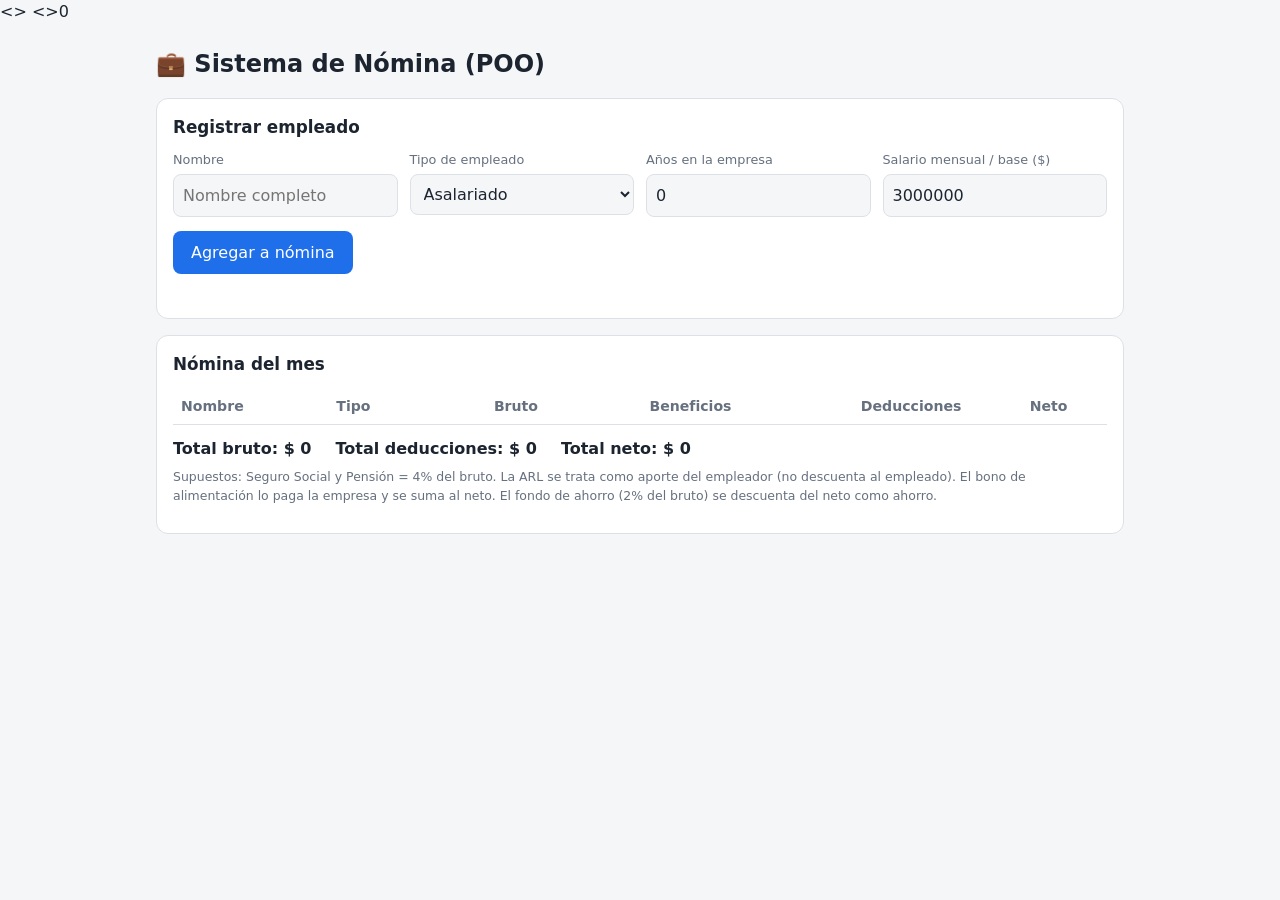
==== Sistema de Nómina (POO).html @ e03e8047 "Tareas asignadas" ====
<!DOCTYPE html>
<html lang="es">
<head>
<meta charset="UTF-8">
<></0>
<>0
<meta name="viewport" content="width=device-width, initial-scale=1, viewport-fit=cover">
<title>Sistema de Nómina</title>
<style>
:root{--bg:#f5f6f8;--card:#fff;--tx:#1c2430;--mu:#66707f;--br:#dde1e7;--ac:#1f6feb;--er:#d1242f;--ok:#1a7f37;box-sizing:border-box;padding-top:env(safe-area-inset-top,0px);padding-bottom:env(safe-area-inset-bottom,0px)}
@media (prefers-color-scheme:dark){:root:not([data-theme="light"]){--bg:#12161c;--card:#1b2029;--tx:#e6e9ee;--mu:#98a2b3;--br:#2b3340;--ac:#5b9dff;--er:#ff7b72;--ok:#56d364}}
:root[data-theme="dark"]{--bg:#12161c;--card:#1b2029;--tx:#e6e9ee;--mu:#98a2b3;--br:#2b3340;--ac:#5b9dff;--er:#ff7b72;--ok:#56d364}
*{box-sizing:border-box}
body{margin:0;background:var(--bg);color:var(--tx);font-family:system-ui,-apple-system,Segoe UI,Roboto,sans-serif;line-height:1.45}
main{max-width:1000px;margin:0 auto;padding:16px}
h1{font-size:1.5rem;margin:8px 0 16px}h2{font-size:1.05rem;margin:0 0 12px}
.card{background:var(--card);border:1px solid var(--br);border-radius:12px;padding:16px;margin-bottom:16px}
.grid{display:grid;grid-template-columns:repeat(auto-fit,minmax(200px,1fr));gap:12px}
label{display:block;font-size:.8rem;color:var(--mu);margin-bottom:4px}
input,select{width:100%;padding:9px;border:1px solid var(--br);border-radius:8px;background:var(--bg);color:var(--tx);font:inherit}
.chk{display:flex;align-items:center;gap:8px;margin-top:22px}.chk input{width:auto}.chk label{margin:0;color:var(--tx)}
button{background:var(--ac);color:#fff;border:0;border-radius:8px;padding:10px 18px;font:inherit;cursor:pointer;margin-top:14px}
button.sm{padding:5px 10px;margin:0;font-size:.8rem}button.g{background:transparent;color:var(--er);border:1px solid var(--br)}
button.v{background:transparent;color:var(--ac);border:1px solid var(--br)}
.msg{margin-top:10px;font-size:.9rem;color:var(--er);min-height:1.2em}
.wrap{overflow-x:auto}table{width:100%;border-collapse:collapse;font-size:.88rem}
th,td{padding:8px;text-align:left;border-bottom:1px solid var(--br);white-space:nowrap}th{color:var(--mu);font-weight:600}
td.n,th.n{text-align:right}.tot{display:flex;gap:24px;flex-wrap:wrap;margin-top:12px;font-weight:600}
.det{font-size:.88rem}.det div{display:flex;justify-content:space-between;padding:4px 0;border-bottom:1px dashed var(--br)}
.det .neg{color:var(--er)}.det .fin{font-weight:700;border:0;font-size:1rem}.hide{display:none}.note{font-size:.78rem;color:var(--mu);margin-top:8px}
</style>
</head>
<body>
<main>
<h1>💼 Sistema de Nómina (POO)</h1>

<section class="card">
<h2>Registrar empleado</h2>
<div class="grid">
 <div><label>Nombre</label><input id="nombre" placeholder="Nombre completo"></div>
 <div><label>Tipo de empleado</label>
  <select id="tipo">
   <option value="asalariado">Asalariado</option>
   <option value="horas">Por horas</option>
   <option value="comision">Por comisión</option>
   <option value="temporal">Temporal</option>
  </select></div>
 <div><label>Años en la empresa</label><input id="anios" type="number" min="0" step="0.1" value="0"></div>
 <div class="f asalariado comision temporal"><label>Salario mensual / base ($)</label><input id="salario" type="number" value="3000000"></div>
 <div class="f horas hide"><label>Tarifa por hora ($)</label><input id="tarifa" type="number" value="20000"></div>
 <div class="f horas hide"><label>Horas trabajadas</label><input id="horas" type="number" value="40"></div>
 <div class="f comision hide"><label>Ventas del mes ($)</label><input id="ventas" type="number" value="10000000"></div>
 <div class="f comision hide"><label>% de comisión</label><input id="pct" type="number" step="0.1" value="5"></div>
 <div class="f temporal hide"><label>Fin de contrato</label><input id="fin" type="date"></div>
 <div class="f horas hide chk"><input id="fondo" type="checkbox"><label for="fondo">Acepta fondo de ahorro (2%)</label></div>
</div>
<button id="add">Agregar a nómina</button>
<div class="msg" id="msg"></div>
</section>

<section class="card">
<h2>Nómina del mes</h2>
<div class="wrap"><table>
<thead><tr><th>Nombre</th><th>Tipo</th><th class="n">Bruto</th><th class="n">Beneficios</th><th class="n">Deducciones</th><th class="n">Neto</th><th></th></tr></thead>
<tbody id="tb"></tbody></table></div>
<div class="tot"><span>Total bruto: <span id="tB">$0</span></span><span>Total deducciones: <span id="tD">$0</span></span><span>Total neto: <span id="tN">$0</span></span></div>
<p class="note">Supuestos: Seguro Social y Pensión = 4% del bruto. La ARL se trata como aporte del empleador (no descuenta al empleado). El bono de alimentación lo paga la empresa y se suma al neto. El fondo de ahorro (2% del bruto) se descuenta del neto como ahorro.</p>
</section>

<section class="card hide" id="dcard"><h2 id="dt"></h2><div class="det" id="dd"></div></section>
</main>

<script>
const fmt = n => n.toLocaleString('es-CO',{style:'currency',currency:'COP',maximumFractionDigits:0});

/* ---------- Clase abstracta ----------RODOLFO */ 
class Empleado {
  static TASA_SEGURIDAD = 0.04;
  static BONO_ALIMENTACION = 1000000;
  constructor(nombre, anios){
    if (new.target === Empleado) throw new Error('Empleado es abstracta');
    if (!nombre || !nombre.trim()) throw new Error('El nombre es obligatorio.');
    if (isNaN(anios) || anios < 0) throw new Error('Los años en la empresa no pueden ser negativos.');
    this.nombre = nombre.trim(); this.anios = anios;
  }
  get tipo(){ return 'Empleado'; }
  calcularSalarioBruto(){ throw new Error('Método abstracto'); }
  calcularBonos(){ return 0; }                 // bonos que se suman al bruto
  calcularBeneficios(){ return 0; }            // beneficios pagados por la empresa (fuera del bruto)
  calcularAhorro(){ return 0; }
  calcularDeducciones(){
    return this.calcularSalarioBruto() * Empleado.TASA_SEGURIDAD + this.calcularAhorro();
  }
  calcularSalarioNeto(){
    const neto = this.calcularSalarioBruto() + this.calcularBeneficios() - this.calcularDeducciones();
    if (neto < 0) throw new Error('El salario neto no puede ser negativo.');
    return neto;
  }
  detalle(){
    const l = [['Salario bruto', this.calcularSalarioBruto()]];
    this.lineasExtra().forEach(x => l.push(x));
    l.push(['Seguro Social y Pensión (4%)', -this.calcularSalarioBruto()*Empleado.TASA_SEGURIDAD]);
    if (this.calcularAhorro()) l.push(['Fondo de ahorro (2%)', -this.calcularAhorro()]);
    if (this.calcularBeneficios()) l.push(['Bono alimentación (empresa)', this.calcularBeneficios()]);
    return l;
  }
  lineasExtra(){ return []; }
}
/*RODOLFO*/

/* ---------- Subclases ---------- */
class Asalariado extends Empleado {
  constructor(n, a, salario){
    super(n, a);
    if (isNaN(salario) || salario <= 0) throw new Error('El salario debe ser mayor a 0.');
    this.salario = salario;
  }
  get tipo(){ return 'Asalariado'; }
  calcularBonos(){ return this.anios > 5 ? this.salario * 0.10 : 0; }
  calcularSalarioBruto(){ return this.salario + this.calcularBonos(); }
  calcularBeneficios(){ return Empleado.BONO_ALIMENTACION; }
  lineasExtra(){ return this.calcularBonos() ? [['  incluye bono antigüedad (10%)', this.calcularBonos()]] : []; }
}

class PorHoras extends Empleado {
  constructor(n, a, tarifa, horas, fondo){
    super(n, a);
    if (isNaN(horas) || horas < 0) throw new Error('Las horas trabajadas no pueden ser negativas.');
    if (isNaN(tarifa) || tarifa <= 0) throw new Error('La tarifa debe ser mayor a 0.');
    this.tarifa = tarifa; this.horas = horas; this.fondo = !!fondo;
  }
  get tipo(){ return 'Por horas'; }
  get horasExtra(){ return Math.max(0, this.horas - 40); }
  calcularSalarioBruto(){
    return Math.min(this.horas, 40) * this.tarifa + this.horasExtra * this.tarifa * 1.5;
  }
  calcularAhorro(){
    return (this.anios > 1 && this.fondo) ? this.calcularSalarioBruto() * 0.02 : 0;
  }
  lineasExtra(){ return this.horasExtra ? [[`  incluye ${this.horasExtra} h extra (x1.5)`, this.horasExtra*this.tarifa*1.5]] : []; }
}

class PorComision extends Empleado {
  constructor(n, a, base, ventas, pct){
    super(n, a);
    if (isNaN(base) || base <= 0) throw new Error('El salario base debe ser mayor a 0.');
    if (isNaN(ventas) || ventas < 0) throw new Error('Las ventas no pueden ser menores a $0.');
    if (isNaN(pct) || pct < 0) throw new Error('El porcentaje de comisión no es válido.');
    this.base = base; this.ventas = ventas; this.pct = pct;
  }
  get tipo(){ return 'Comisión'; }
  get comision(){ return this.ventas * this.pct / 100; }
  calcularBonos(){ return this.ventas > 20000000 ? this.ventas * 0.03 : 0; }
  calcularSalarioBruto(){ return this.base + this.comision + this.calcularBonos(); }
  calcularBeneficios(){ return Empleado.BONO_ALIMENTACION; }
  lineasExtra(){
    const l = [['  incluye comisión', this.comision]];
    if (this.calcularBonos()) l.push(['  incluye bono ventas (3%)', this.calcularBonos()]);
    return l;
  }
}

class Temporal extends Empleado {
  constructor(n, a, salario, fin){
    super(n, a);
    if (isNaN(salario) || salario <= 0) throw new Error('El salario debe ser mayor a 0.');
    if (!fin) throw new Error('Indique la fecha de fin de contrato.');
    this.salario = salario; this.fin = fin;
  }
  get tipo(){ return 'Temporal'; }
  calcularSalarioBruto(){ return this.salario; }
  lineasExtra(){ return [[`  contrato hasta ${this.fin}`, 0]]; }
}

/* ---------- Gestor ---------- */
class Nomina {
  constructor(){ this.empleados = []; }
  agregar(e){ e.calcularSalarioNeto(); this.empleados.push(e); }   // valida neto
  eliminar(i){ this.empleados.splice(i,1); }
  total(fn){ return this.empleados.reduce((s,e)=>s+fn(e),0); }
}

/* ---------- UI ---------- */
const $ = id => document.getElementById(id);
const nomina = new Nomina();

function campos(){
  const t = $('tipo').value;
  document.querySelectorAll('.f').forEach(el => el.classList.toggle('hide', !el.classList.contains(t)));
}
$('tipo').addEventListener('change', campos);

const fabrica = {
  asalariado: () => new Asalariado($('nombre').value, +$('anios').value, +$('salario').value),
  horas:      () => new PorHoras($('nombre').value, +$('anios').value, +$('tarifa').value, +$('horas').value, $('fondo').checked),
  comision:   () => new PorComision($('nombre').value, +$('anios').value, +$('salario').value, +$('ventas').value, +$('pct').value),
  temporal:   () => new Temporal($('nombre').value, +$('anios').value, +$('salario').value, $('fin').value)
};

$('add').addEventListener('click', () => {
  try {
    nomina.agregar(fabrica[$('tipo').value]());
    $('msg').textContent = ''; $('nombre').value = '';
    render();
  } catch (e) { $('msg').textContent = '⚠ ' + e.message; }
});

function render(){
  $('tb').innerHTML = '';
  nomina.empleados.forEach((e,i) => {
    const tr = document.createElement('tr');
    tr.innerHTML = `<td>${e.nombre.replace(/</g,'&lt;')}</td><td>${e.tipo}</td>
      <td class="n">${fmt(e.calcularSalarioBruto())}</td><td class="n">${fmt(e.calcularBeneficios())}</td>
      <td class="n">${fmt(e.calcularDeducciones())}</td><td class="n"><b>${fmt(e.calcularSalarioNeto())}</b></td>
      <td><button class="sm v">Detalle</button> <button class="sm g">✕</button></td>`;
    tr.querySelector('.v').onclick = () => detalle(e);
    tr.querySelector('.g').onclick = () => { nomina.eliminar(i); $('dcard').classList.add('hide'); render(); };
    $('tb').appendChild(tr);
  });
  $('tB').textContent = fmt(nomina.total(e=>e.calcularSalarioBruto()));
  $('tD').textContent = fmt(nomina.total(e=>e.calcularDeducciones()));
  $('tN').textContent = fmt(nomina.total(e=>e.calcularSalarioNeto()));
}

function detalle(e){
  $('dcard').classList.remove('hide');
  $('dt').textContent = `Desprendible: ${e.nombre} (${e.tipo})`;
  $('dd').innerHTML = e.detalle().map(([k,v]) =>
    `<div><span>${k}</span><span class="${v<0?'neg':''}">${fmt(v)}</span></div>`).join('') +
    `<div class="fin"><span>Neto a pagar</span><span>${fmt(e.calcularSalarioNeto())}</span></div>`;
}
campos(); render();
</script>
</body>
</html>
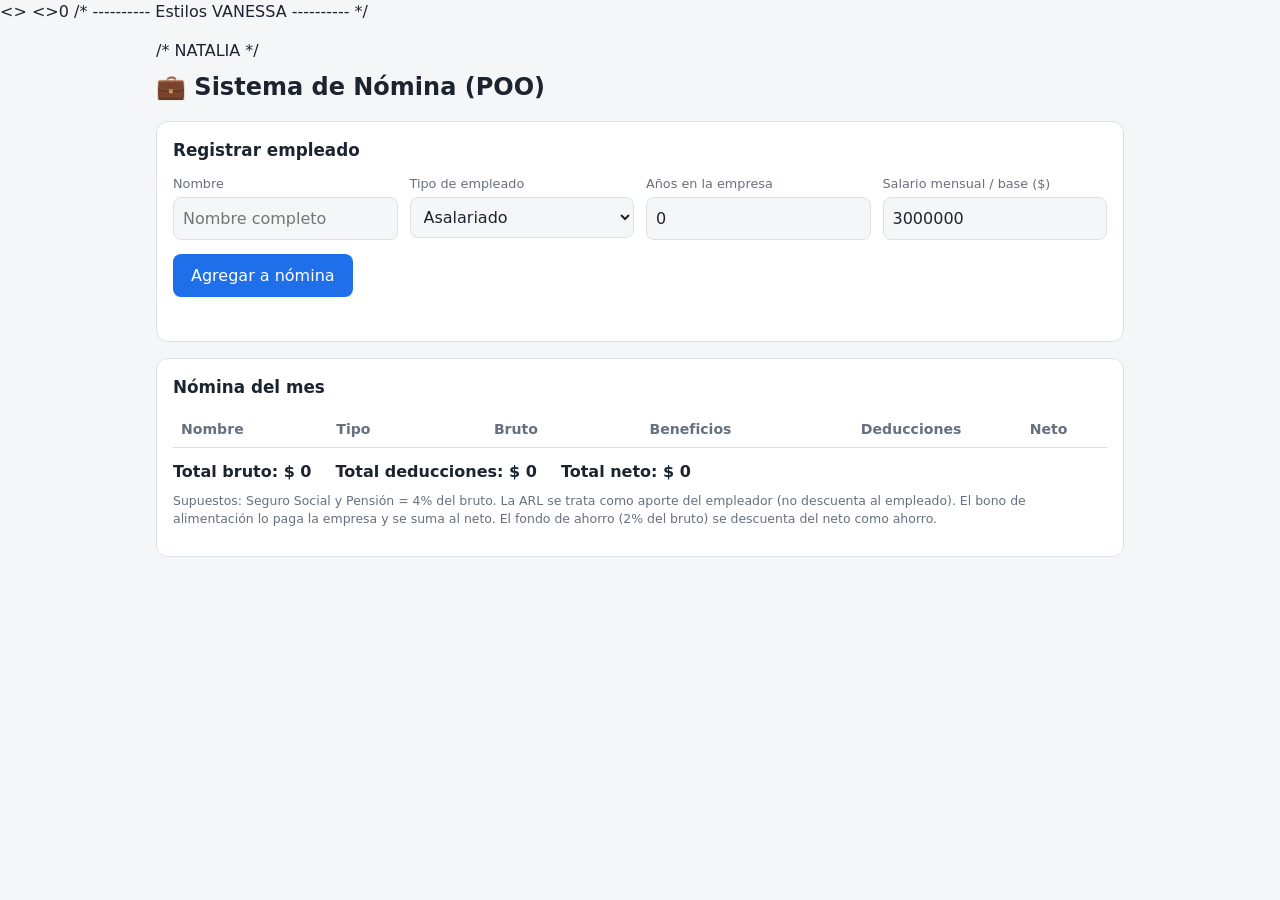
==== commit a93e9a69: "Tareas asignadas a cada uno" ====
--- a/Sistema de Nómina (POO).html
+++ b/Sistema de Nómina (POO).html
@@ -6,6 +6,8 @@
 <>0
 <meta name="viewport" content="width=device-width, initial-scale=1, viewport-fit=cover">
 <title>Sistema de Nómina</title>
+
+/* ---------- Estilos VANESSA ---------- */
 <style>
 :root{--bg:#f5f6f8;--card:#fff;--tx:#1c2430;--mu:#66707f;--br:#dde1e7;--ac:#1f6feb;--er:#d1242f;--ok:#1a7f37;box-sizing:border-box;padding-top:env(safe-area-inset-top,0px);padding-bottom:env(safe-area-inset-bottom,0px)}
 @media (prefers-color-scheme:dark){:root:not([data-theme="light"]){--bg:#12161c;--card:#1b2029;--tx:#e6e9ee;--mu:#98a2b3;--br:#2b3340;--ac:#5b9dff;--er:#ff7b72;--ok:#56d364}}
@@ -29,9 +31,13 @@
 .det{font-size:.88rem}.det div{display:flex;justify-content:space-between;padding:4px 0;border-bottom:1px dashed var(--br)}
 .det .neg{color:var(--er)}.det .fin{font-weight:700;border:0;font-size:1rem}.hide{display:none}.note{font-size:.78rem;color:var(--mu);margin-top:8px}
 </style>
+
 </head>
 <body>
 <main>
+
+  /* NATALIA */
+
 <h1>💼 Sistema de Nómina (POO)</h1>
 
 <section class="card">
@@ -70,10 +76,14 @@
 <section class="card hide" id="dcard"><h2 id="dt"></h2><div class="det" id="dd"></div></section>
 </main>
 
+
+
 <script>
+
+  /*RODOLFO*/
 const fmt = n => n.toLocaleString('es-CO',{style:'currency',currency:'COP',maximumFractionDigits:0});
 
-/* ---------- Clase abstracta ----------RODOLFO */ 
+/* ---------- Clase abstracta ---------- */ 
 class Empleado {
   static TASA_SEGURIDAD = 0.04;
   static BONO_ALIMENTACION = 1000000;
@@ -107,6 +117,9 @@
   lineasExtra(){ return []; }
 }
 /*RODOLFO*/
+
+
+/*SANTIAGO*/
 
 /* ---------- Subclases ---------- */
 class Asalariado extends Empleado {
@@ -180,6 +193,10 @@
   total(fn){ return this.empleados.reduce((s,e)=>s+fn(e),0); }
 }
 
+/*SANTIAGO*/
+
+
+/*ANGIE*/
 /* ---------- UI ---------- */
 const $ = id => document.getElementById(id);
 const nomina = new Nomina();
@@ -229,6 +246,9 @@
     `<div><span>${k}</span><span class="${v<0?'neg':''}">${fmt(v)}</span></div>`).join('') +
     `<div class="fin"><span>Neto a pagar</span><span>${fmt(e.calcularSalarioNeto())}</span></div>`;
 }
+
+/*ANGIE*/
+
 campos(); render();
 </script>
 </body>
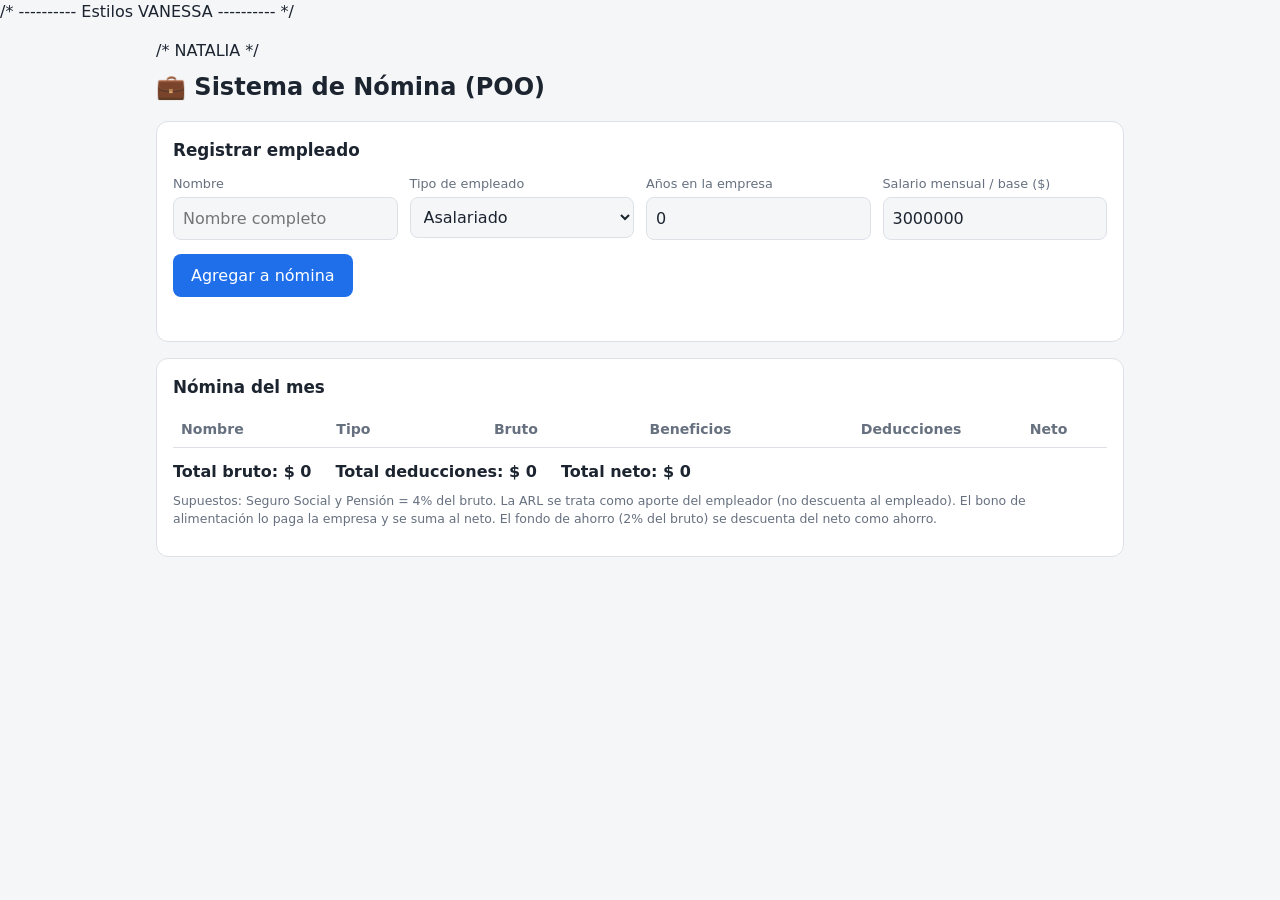
==== commit cf29b031: "se agregaron los estilos" ====
--- a/Sistema de Nómina (POO).html
+++ b/Sistema de Nómina (POO).html
@@ -1,255 +1,476 @@
 <!DOCTYPE html>
 <html lang="es">
+
 <head>
-<meta charset="UTF-8">
-<></0>
-<>0
-<meta name="viewport" content="width=device-width, initial-scale=1, viewport-fit=cover">
-<title>Sistema de Nómina</title>
-
-/* ---------- Estilos VANESSA ---------- */
-<style>
-:root{--bg:#f5f6f8;--card:#fff;--tx:#1c2430;--mu:#66707f;--br:#dde1e7;--ac:#1f6feb;--er:#d1242f;--ok:#1a7f37;box-sizing:border-box;padding-top:env(safe-area-inset-top,0px);padding-bottom:env(safe-area-inset-bottom,0px)}
-@media (prefers-color-scheme:dark){:root:not([data-theme="light"]){--bg:#12161c;--card:#1b2029;--tx:#e6e9ee;--mu:#98a2b3;--br:#2b3340;--ac:#5b9dff;--er:#ff7b72;--ok:#56d364}}
-:root[data-theme="dark"]{--bg:#12161c;--card:#1b2029;--tx:#e6e9ee;--mu:#98a2b3;--br:#2b3340;--ac:#5b9dff;--er:#ff7b72;--ok:#56d364}
-*{box-sizing:border-box}
-body{margin:0;background:var(--bg);color:var(--tx);font-family:system-ui,-apple-system,Segoe UI,Roboto,sans-serif;line-height:1.45}
-main{max-width:1000px;margin:0 auto;padding:16px}
-h1{font-size:1.5rem;margin:8px 0 16px}h2{font-size:1.05rem;margin:0 0 12px}
-.card{background:var(--card);border:1px solid var(--br);border-radius:12px;padding:16px;margin-bottom:16px}
-.grid{display:grid;grid-template-columns:repeat(auto-fit,minmax(200px,1fr));gap:12px}
-label{display:block;font-size:.8rem;color:var(--mu);margin-bottom:4px}
-input,select{width:100%;padding:9px;border:1px solid var(--br);border-radius:8px;background:var(--bg);color:var(--tx);font:inherit}
-.chk{display:flex;align-items:center;gap:8px;margin-top:22px}.chk input{width:auto}.chk label{margin:0;color:var(--tx)}
-button{background:var(--ac);color:#fff;border:0;border-radius:8px;padding:10px 18px;font:inherit;cursor:pointer;margin-top:14px}
-button.sm{padding:5px 10px;margin:0;font-size:.8rem}button.g{background:transparent;color:var(--er);border:1px solid var(--br)}
-button.v{background:transparent;color:var(--ac);border:1px solid var(--br)}
-.msg{margin-top:10px;font-size:.9rem;color:var(--er);min-height:1.2em}
-.wrap{overflow-x:auto}table{width:100%;border-collapse:collapse;font-size:.88rem}
-th,td{padding:8px;text-align:left;border-bottom:1px solid var(--br);white-space:nowrap}th{color:var(--mu);font-weight:600}
-td.n,th.n{text-align:right}.tot{display:flex;gap:24px;flex-wrap:wrap;margin-top:12px;font-weight:600}
-.det{font-size:.88rem}.det div{display:flex;justify-content:space-between;padding:4px 0;border-bottom:1px dashed var(--br)}
-.det .neg{color:var(--er)}.det .fin{font-weight:700;border:0;font-size:1rem}.hide{display:none}.note{font-size:.78rem;color:var(--mu);margin-top:8px}
-</style>
+  <meta charset="UTF-8">
+      <meta name="viewport" content="width=device-width, initial-scale=1, viewport-fit=cover">
+      <title>Sistema de Nómina</title>
+
+      /* ---------- Estilos VANESSA ---------- */
+      <style>
+        :root {
+          --bg: #f5f6f8;
+          --card: #fff;
+          --tx: #1c2430;
+          --mu: #66707f;
+          --br: #dde1e7;
+          --ac: #1f6feb;
+          --er: #d1242f;
+          --ok: #1a7f37;
+          box-sizing: border-box;
+          padding-top: env(safe-area-inset-top, 0px);
+          padding-bottom: env(safe-area-inset-bottom, 0px)
+        }
+
+        @media (prefers-color-scheme:dark) {
+          :root:not([data-theme="light"]) {
+            --bg: #12161c;
+            --card: #1b2029;
+            --tx: #e6e9ee;
+            --mu: #98a2b3;
+            --br: #2b3340;
+            --ac: #5b9dff;
+            --er: #ff7b72;
+            --ok: #56d364
+          }
+        }
+
+        :root[data-theme="dark"] {
+          --bg: #12161c;
+          --card: #1b2029;
+          --tx: #e6e9ee;
+          --mu: #98a2b3;
+          --br: #2b3340;
+          --ac: #5b9dff;
+          --er: #ff7b72;
+          --ok: #56d364
+        }
+
+        * {
+          box-sizing: border-box
+        }
+
+        body {
+          margin: 0;
+          background: var(--bg);
+          color: var(--tx);
+          font-family: system-ui, -apple-system, Segoe UI, Roboto, sans-serif;
+          line-height: 1.45
+        }
+
+        main {
+          max-width: 1000px;
+          margin: 0 auto;
+          padding: 16px
+        }
+
+        h1 {
+          font-size: 1.5rem;
+          margin: 8px 0 16px
+        }
+
+        h2 {
+          font-size: 1.05rem;
+          margin: 0 0 12px
+        }
+
+        .card {
+          background: var(--card);
+          border: 1px solid var(--br);
+          border-radius: 12px;
+          padding: 16px;
+          margin-bottom: 16px
+        }
+
+        .grid {
+          display: grid;
+          grid-template-columns: repeat(auto-fit, minmax(200px, 1fr));
+          gap: 12px
+        }
+
+        label {
+          display: block;
+          font-size: .8rem;
+          color: var(--mu);
+          margin-bottom: 4px
+        }
+
+        input,
+        select {
+          width: 100%;
+          padding: 9px;
+          border: 1px solid var(--br);
+          border-radius: 8px;
+          background: var(--bg);
+          color: var(--tx);
+          font: inherit
+        }
+
+        .chk {
+          display: flex;
+          align-items: center;
+          gap: 8px;
+          margin-top: 22px
+        }
+
+        .chk input {
+          width: auto
+        }
+
+        .chk label {
+          margin: 0;
+          color: var(--tx)
+        }
+
+        button {
+          background: var(--ac);
+          color: #fff;
+          border: 0;
+          border-radius: 8px;
+          padding: 10px 18px;
+          font: inherit;
+          cursor: pointer;
+          margin-top: 14px
+        }
+
+        button.sm {
+          padding: 5px 10px;
+          margin: 0;
+          font-size: .8rem
+        }
+
+        button.g {
+          background: transparent;
+          color: var(--er);
+          border: 1px solid var(--br)
+        }
+
+        button.v {
+          background: transparent;
+          color: var(--ac);
+          border: 1px solid var(--br)
+        }
+
+        .msg {
+          margin-top: 10px;
+          font-size: .9rem;
+          color: var(--er);
+          min-height: 1.2em
+        }
+
+        .wrap {
+          overflow-x: auto
+        }
+
+        table {
+          width: 100%;
+          border-collapse: collapse;
+          font-size: .88rem
+        }
+
+        th,
+        td {
+          padding: 8px;
+          text-align: left;
+          border-bottom: 1px solid var(--br);
+          white-space: nowrap
+        }
+
+        th {
+          color: var(--mu);
+          font-weight: 600
+        }
+
+        td.n,
+        th.n {
+          text-align: right
+        }
+
+        .tot {
+          display: flex;
+          gap: 24px;
+          flex-wrap: wrap;
+          margin-top: 12px;
+          font-weight: 600
+        }
+
+        .det {
+          font-size: .88rem
+        }
+
+        .det div {
+          display: flex;
+          justify-content: space-between;
+          padding: 4px 0;
+          border-bottom: 1px dashed var(--br)
+        }
+
+        .det .neg {
+          color: var(--er)
+        }
+
+        .det .fin {
+          font-weight: 700;
+          border: 0;
+          font-size: 1rem
+        }
+
+        .hide {
+          display: none
+        }
+
+        .note {
+          font-size: .78rem;
+          color: var(--mu);
+          margin-top: 8px
+        }
+      </style>
 
 </head>
+
 <body>
-<main>
-
-  /* NATALIA */
-
-<h1>💼 Sistema de Nómina (POO)</h1>
-
-<section class="card">
-<h2>Registrar empleado</h2>
-<div class="grid">
- <div><label>Nombre</label><input id="nombre" placeholder="Nombre completo"></div>
- <div><label>Tipo de empleado</label>
-  <select id="tipo">
-   <option value="asalariado">Asalariado</option>
-   <option value="horas">Por horas</option>
-   <option value="comision">Por comisión</option>
-   <option value="temporal">Temporal</option>
-  </select></div>
- <div><label>Años en la empresa</label><input id="anios" type="number" min="0" step="0.1" value="0"></div>
- <div class="f asalariado comision temporal"><label>Salario mensual / base ($)</label><input id="salario" type="number" value="3000000"></div>
- <div class="f horas hide"><label>Tarifa por hora ($)</label><input id="tarifa" type="number" value="20000"></div>
- <div class="f horas hide"><label>Horas trabajadas</label><input id="horas" type="number" value="40"></div>
- <div class="f comision hide"><label>Ventas del mes ($)</label><input id="ventas" type="number" value="10000000"></div>
- <div class="f comision hide"><label>% de comisión</label><input id="pct" type="number" step="0.1" value="5"></div>
- <div class="f temporal hide"><label>Fin de contrato</label><input id="fin" type="date"></div>
- <div class="f horas hide chk"><input id="fondo" type="checkbox"><label for="fondo">Acepta fondo de ahorro (2%)</label></div>
-</div>
-<button id="add">Agregar a nómina</button>
-<div class="msg" id="msg"></div>
-</section>
-
-<section class="card">
-<h2>Nómina del mes</h2>
-<div class="wrap"><table>
-<thead><tr><th>Nombre</th><th>Tipo</th><th class="n">Bruto</th><th class="n">Beneficios</th><th class="n">Deducciones</th><th class="n">Neto</th><th></th></tr></thead>
-<tbody id="tb"></tbody></table></div>
-<div class="tot"><span>Total bruto: <span id="tB">$0</span></span><span>Total deducciones: <span id="tD">$0</span></span><span>Total neto: <span id="tN">$0</span></span></div>
-<p class="note">Supuestos: Seguro Social y Pensión = 4% del bruto. La ARL se trata como aporte del empleador (no descuenta al empleado). El bono de alimentación lo paga la empresa y se suma al neto. El fondo de ahorro (2% del bruto) se descuenta del neto como ahorro.</p>
-</section>
-
-<section class="card hide" id="dcard"><h2 id="dt"></h2><div class="det" id="dd"></div></section>
-</main>
-
-
-
-<script>
-
-  /*RODOLFO*/
-const fmt = n => n.toLocaleString('es-CO',{style:'currency',currency:'COP',maximumFractionDigits:0});
-
-/* ---------- Clase abstracta ---------- */ 
-class Empleado {
-  static TASA_SEGURIDAD = 0.04;
-  static BONO_ALIMENTACION = 1000000;
-  constructor(nombre, anios){
-    if (new.target === Empleado) throw new Error('Empleado es abstracta');
-    if (!nombre || !nombre.trim()) throw new Error('El nombre es obligatorio.');
-    if (isNaN(anios) || anios < 0) throw new Error('Los años en la empresa no pueden ser negativos.');
-    this.nombre = nombre.trim(); this.anios = anios;
-  }
-  get tipo(){ return 'Empleado'; }
-  calcularSalarioBruto(){ throw new Error('Método abstracto'); }
-  calcularBonos(){ return 0; }                 // bonos que se suman al bruto
-  calcularBeneficios(){ return 0; }            // beneficios pagados por la empresa (fuera del bruto)
-  calcularAhorro(){ return 0; }
-  calcularDeducciones(){
-    return this.calcularSalarioBruto() * Empleado.TASA_SEGURIDAD + this.calcularAhorro();
-  }
-  calcularSalarioNeto(){
-    const neto = this.calcularSalarioBruto() + this.calcularBeneficios() - this.calcularDeducciones();
-    if (neto < 0) throw new Error('El salario neto no puede ser negativo.');
-    return neto;
-  }
-  detalle(){
-    const l = [['Salario bruto', this.calcularSalarioBruto()]];
-    this.lineasExtra().forEach(x => l.push(x));
-    l.push(['Seguro Social y Pensión (4%)', -this.calcularSalarioBruto()*Empleado.TASA_SEGURIDAD]);
-    if (this.calcularAhorro()) l.push(['Fondo de ahorro (2%)', -this.calcularAhorro()]);
-    if (this.calcularBeneficios()) l.push(['Bono alimentación (empresa)', this.calcularBeneficios()]);
-    return l;
-  }
-  lineasExtra(){ return []; }
-}
-/*RODOLFO*/
-
-
-/*SANTIAGO*/
-
-/* ---------- Subclases ---------- */
-class Asalariado extends Empleado {
-  constructor(n, a, salario){
-    super(n, a);
-    if (isNaN(salario) || salario <= 0) throw new Error('El salario debe ser mayor a 0.');
-    this.salario = salario;
-  }
-  get tipo(){ return 'Asalariado'; }
-  calcularBonos(){ return this.anios > 5 ? this.salario * 0.10 : 0; }
-  calcularSalarioBruto(){ return this.salario + this.calcularBonos(); }
-  calcularBeneficios(){ return Empleado.BONO_ALIMENTACION; }
-  lineasExtra(){ return this.calcularBonos() ? [['  incluye bono antigüedad (10%)', this.calcularBonos()]] : []; }
-}
-
-class PorHoras extends Empleado {
-  constructor(n, a, tarifa, horas, fondo){
-    super(n, a);
-    if (isNaN(horas) || horas < 0) throw new Error('Las horas trabajadas no pueden ser negativas.');
-    if (isNaN(tarifa) || tarifa <= 0) throw new Error('La tarifa debe ser mayor a 0.');
-    this.tarifa = tarifa; this.horas = horas; this.fondo = !!fondo;
-  }
-  get tipo(){ return 'Por horas'; }
-  get horasExtra(){ return Math.max(0, this.horas - 40); }
-  calcularSalarioBruto(){
-    return Math.min(this.horas, 40) * this.tarifa + this.horasExtra * this.tarifa * 1.5;
-  }
-  calcularAhorro(){
-    return (this.anios > 1 && this.fondo) ? this.calcularSalarioBruto() * 0.02 : 0;
-  }
-  lineasExtra(){ return this.horasExtra ? [[`  incluye ${this.horasExtra} h extra (x1.5)`, this.horasExtra*this.tarifa*1.5]] : []; }
-}
-
-class PorComision extends Empleado {
-  constructor(n, a, base, ventas, pct){
-    super(n, a);
-    if (isNaN(base) || base <= 0) throw new Error('El salario base debe ser mayor a 0.');
-    if (isNaN(ventas) || ventas < 0) throw new Error('Las ventas no pueden ser menores a $0.');
-    if (isNaN(pct) || pct < 0) throw new Error('El porcentaje de comisión no es válido.');
-    this.base = base; this.ventas = ventas; this.pct = pct;
-  }
-  get tipo(){ return 'Comisión'; }
-  get comision(){ return this.ventas * this.pct / 100; }
-  calcularBonos(){ return this.ventas > 20000000 ? this.ventas * 0.03 : 0; }
-  calcularSalarioBruto(){ return this.base + this.comision + this.calcularBonos(); }
-  calcularBeneficios(){ return Empleado.BONO_ALIMENTACION; }
-  lineasExtra(){
-    const l = [['  incluye comisión', this.comision]];
-    if (this.calcularBonos()) l.push(['  incluye bono ventas (3%)', this.calcularBonos()]);
-    return l;
-  }
-}
-
-class Temporal extends Empleado {
-  constructor(n, a, salario, fin){
-    super(n, a);
-    if (isNaN(salario) || salario <= 0) throw new Error('El salario debe ser mayor a 0.');
-    if (!fin) throw new Error('Indique la fecha de fin de contrato.');
-    this.salario = salario; this.fin = fin;
-  }
-  get tipo(){ return 'Temporal'; }
-  calcularSalarioBruto(){ return this.salario; }
-  lineasExtra(){ return [[`  contrato hasta ${this.fin}`, 0]]; }
-}
-
-/* ---------- Gestor ---------- */
-class Nomina {
-  constructor(){ this.empleados = []; }
-  agregar(e){ e.calcularSalarioNeto(); this.empleados.push(e); }   // valida neto
-  eliminar(i){ this.empleados.splice(i,1); }
-  total(fn){ return this.empleados.reduce((s,e)=>s+fn(e),0); }
-}
-
-/*SANTIAGO*/
-
-
-/*ANGIE*/
-/* ---------- UI ---------- */
-const $ = id => document.getElementById(id);
-const nomina = new Nomina();
-
-function campos(){
-  const t = $('tipo').value;
-  document.querySelectorAll('.f').forEach(el => el.classList.toggle('hide', !el.classList.contains(t)));
-}
-$('tipo').addEventListener('change', campos);
-
-const fabrica = {
-  asalariado: () => new Asalariado($('nombre').value, +$('anios').value, +$('salario').value),
-  horas:      () => new PorHoras($('nombre').value, +$('anios').value, +$('tarifa').value, +$('horas').value, $('fondo').checked),
-  comision:   () => new PorComision($('nombre').value, +$('anios').value, +$('salario').value, +$('ventas').value, +$('pct').value),
-  temporal:   () => new Temporal($('nombre').value, +$('anios').value, +$('salario').value, $('fin').value)
-};
-
-$('add').addEventListener('click', () => {
-  try {
-    nomina.agregar(fabrica[$('tipo').value]());
-    $('msg').textContent = ''; $('nombre').value = '';
-    render();
-  } catch (e) { $('msg').textContent = '⚠ ' + e.message; }
-});
-
-function render(){
-  $('tb').innerHTML = '';
-  nomina.empleados.forEach((e,i) => {
-    const tr = document.createElement('tr');
-    tr.innerHTML = `<td>${e.nombre.replace(/</g,'&lt;')}</td><td>${e.tipo}</td>
+  <main>
+
+    /* NATALIA */
+
+    <h1>💼 Sistema de Nómina (POO)</h1>
+
+    <section class="card">
+      <h2>Registrar empleado</h2>
+      <div class="grid">
+        <div><label>Nombre</label><input id="nombre" placeholder="Nombre completo"></div>
+        <div><label>Tipo de empleado</label>
+          <select id="tipo">
+            <option value="asalariado">Asalariado</option>
+            <option value="horas">Por horas</option>
+            <option value="comision">Por comisión</option>
+            <option value="temporal">Temporal</option>
+          </select>
+        </div>
+        <div><label>Años en la empresa</label><input id="anios" type="number" min="0" step="0.1" value="0"></div>
+        <div class="f asalariado comision temporal"><label>Salario mensual / base ($)</label><input id="salario"
+            type="number" value="3000000"></div>
+        <div class="f horas hide"><label>Tarifa por hora ($)</label><input id="tarifa" type="number" value="20000">
+        </div>
+        <div class="f horas hide"><label>Horas trabajadas</label><input id="horas" type="number" value="40"></div>
+        <div class="f comision hide"><label>Ventas del mes ($)</label><input id="ventas" type="number" value="10000000">
+        </div>
+        <div class="f comision hide"><label>% de comisión</label><input id="pct" type="number" step="0.1" value="5">
+        </div>
+        <div class="f temporal hide"><label>Fin de contrato</label><input id="fin" type="date"></div>
+        <div class="f horas hide chk"><input id="fondo" type="checkbox"><label for="fondo">Acepta fondo de ahorro
+            (2%)</label></div>
+      </div>
+      <button id="add">Agregar a nómina</button>
+      <div class="msg" id="msg"></div>
+    </section>
+
+    <section class="card">
+      <h2>Nómina del mes</h2>
+      <div class="wrap">
+        <table>
+          <thead>
+            <tr>
+              <th>Nombre</th>
+              <th>Tipo</th>
+              <th class="n">Bruto</th>
+              <th class="n">Beneficios</th>
+              <th class="n">Deducciones</th>
+              <th class="n">Neto</th>
+              <th></th>
+            </tr>
+          </thead>
+          <tbody id="tb"></tbody>
+        </table>
+      </div>
+      <div class="tot"><span>Total bruto: <span id="tB">$0</span></span><span>Total deducciones: <span
+            id="tD">$0</span></span><span>Total neto: <span id="tN">$0</span></span></div>
+      <p class="note">Supuestos: Seguro Social y Pensión = 4% del bruto. La ARL se trata como aporte del empleador (no
+        descuenta al empleado). El bono de alimentación lo paga la empresa y se suma al neto. El fondo de ahorro (2% del
+        bruto) se descuenta del neto como ahorro.</p>
+    </section>
+
+    <section class="card hide" id="dcard">
+      <h2 id="dt"></h2>
+      <div class="det" id="dd"></div>
+    </section>
+  </main>
+
+
+
+  <script>
+
+    /*RODOLFO*/
+    const fmt = n => n.toLocaleString('es-CO', { style: 'currency', currency: 'COP', maximumFractionDigits: 0 });
+
+    /* ---------- Clase abstracta ---------- */
+    class Empleado {
+      static TASA_SEGURIDAD = 0.04;
+      static BONO_ALIMENTACION = 1000000;
+      constructor(nombre, anios) {
+        if (new.target === Empleado) throw new Error('Empleado es abstracta');
+        if (!nombre || !nombre.trim()) throw new Error('El nombre es obligatorio.');
+        if (isNaN(anios) || anios < 0) throw new Error('Los años en la empresa no pueden ser negativos.');
+        this.nombre = nombre.trim(); this.anios = anios;
+      }
+      get tipo() { return 'Empleado'; }
+      calcularSalarioBruto() { throw new Error('Método abstracto'); }
+      calcularBonos() { return 0; }                 // bonos que se suman al bruto
+      calcularBeneficios() { return 0; }            // beneficios pagados por la empresa (fuera del bruto)
+      calcularAhorro() { return 0; }
+      calcularDeducciones() {
+        return this.calcularSalarioBruto() * Empleado.TASA_SEGURIDAD + this.calcularAhorro();
+      }
+      calcularSalarioNeto() {
+        const neto = this.calcularSalarioBruto() + this.calcularBeneficios() - this.calcularDeducciones();
+        if (neto < 0) throw new Error('El salario neto no puede ser negativo.');
+        return neto;
+      }
+      detalle() {
+        const l = [['Salario bruto', this.calcularSalarioBruto()]];
+        this.lineasExtra().forEach(x => l.push(x));
+        l.push(['Seguro Social y Pensión (4%)', -this.calcularSalarioBruto() * Empleado.TASA_SEGURIDAD]);
+        if (this.calcularAhorro()) l.push(['Fondo de ahorro (2%)', -this.calcularAhorro()]);
+        if (this.calcularBeneficios()) l.push(['Bono alimentación (empresa)', this.calcularBeneficios()]);
+        return l;
+      }
+      lineasExtra() { return []; }
+    }
+    /*RODOLFO*/
+
+
+    /*SANTIAGO*/
+
+    /* ---------- Subclases ---------- */
+    class Asalariado extends Empleado {
+      constructor(n, a, salario) {
+        super(n, a);
+        if (isNaN(salario) || salario <= 0) throw new Error('El salario debe ser mayor a 0.');
+        this.salario = salario;
+      }
+      get tipo() { return 'Asalariado'; }
+      calcularBonos() { return this.anios > 5 ? this.salario * 0.10 : 0; }
+      calcularSalarioBruto() { return this.salario + this.calcularBonos(); }
+      calcularBeneficios() { return Empleado.BONO_ALIMENTACION; }
+      lineasExtra() { return this.calcularBonos() ? [['  incluye bono antigüedad (10%)', this.calcularBonos()]] : []; }
+    }
+
+    class PorHoras extends Empleado {
+      constructor(n, a, tarifa, horas, fondo) {
+        super(n, a);
+        if (isNaN(horas) || horas < 0) throw new Error('Las horas trabajadas no pueden ser negativas.');
+        if (isNaN(tarifa) || tarifa <= 0) throw new Error('La tarifa debe ser mayor a 0.');
+        this.tarifa = tarifa; this.horas = horas; this.fondo = !!fondo;
+      }
+      get tipo() { return 'Por horas'; }
+      get horasExtra() { return Math.max(0, this.horas - 40); }
+      calcularSalarioBruto() {
+        return Math.min(this.horas, 40) * this.tarifa + this.horasExtra * this.tarifa * 1.5;
+      }
+      calcularAhorro() {
+        return (this.anios > 1 && this.fondo) ? this.calcularSalarioBruto() * 0.02 : 0;
+      }
+      lineasExtra() { return this.horasExtra ? [[`  incluye ${this.horasExtra} h extra (x1.5)`, this.horasExtra * this.tarifa * 1.5]] : []; }
+    }
+
+    class PorComision extends Empleado {
+      constructor(n, a, base, ventas, pct) {
+        super(n, a);
+        if (isNaN(base) || base <= 0) throw new Error('El salario base debe ser mayor a 0.');
+        if (isNaN(ventas) || ventas < 0) throw new Error('Las ventas no pueden ser menores a $0.');
+        if (isNaN(pct) || pct < 0) throw new Error('El porcentaje de comisión no es válido.');
+        this.base = base; this.ventas = ventas; this.pct = pct;
+      }
+      get tipo() { return 'Comisión'; }
+      get comision() { return this.ventas * this.pct / 100; }
+      calcularBonos() { return this.ventas > 20000000 ? this.ventas * 0.03 : 0; }
+      calcularSalarioBruto() { return this.base + this.comision + this.calcularBonos(); }
+      calcularBeneficios() { return Empleado.BONO_ALIMENTACION; }
+      lineasExtra() {
+        const l = [['  incluye comisión', this.comision]];
+        if (this.calcularBonos()) l.push(['  incluye bono ventas (3%)', this.calcularBonos()]);
+        return l;
+      }
+    }
+
+    class Temporal extends Empleado {
+      constructor(n, a, salario, fin) {
+        super(n, a);
+        if (isNaN(salario) || salario <= 0) throw new Error('El salario debe ser mayor a 0.');
+        if (!fin) throw new Error('Indique la fecha de fin de contrato.');
+        this.salario = salario; this.fin = fin;
+      }
+      get tipo() { return 'Temporal'; }
+      calcularSalarioBruto() { return this.salario; }
+      lineasExtra() { return [[`  contrato hasta ${this.fin}`, 0]]; }
+    }
+
+    /* ---------- Gestor ---------- */
+    class Nomina {
+      constructor() { this.empleados = []; }
+      agregar(e) { e.calcularSalarioNeto(); this.empleados.push(e); }   // valida neto
+      eliminar(i) { this.empleados.splice(i, 1); }
+      total(fn) { return this.empleados.reduce((s, e) => s + fn(e), 0); }
+    }
+
+    /*SANTIAGO*/
+
+
+    /*ANGIE*/
+    /* ---------- UI ---------- */
+    const $ = id => document.getElementById(id);
+    const nomina = new Nomina();
+
+    function campos() {
+      const t = $('tipo').value;
+      document.querySelectorAll('.f').forEach(el => el.classList.toggle('hide', !el.classList.contains(t)));
+    }
+    $('tipo').addEventListener('change', campos);
+
+    const fabrica = {
+      asalariado: () => new Asalariado($('nombre').value, +$('anios').value, +$('salario').value),
+      horas: () => new PorHoras($('nombre').value, +$('anios').value, +$('tarifa').value, +$('horas').value, $('fondo').checked),
+      comision: () => new PorComision($('nombre').value, +$('anios').value, +$('salario').value, +$('ventas').value, +$('pct').value),
+      temporal: () => new Temporal($('nombre').value, +$('anios').value, +$('salario').value, $('fin').value)
+    };
+
+    $('add').addEventListener('click', () => {
+      try {
+        nomina.agregar(fabrica[$('tipo').value]());
+        $('msg').textContent = ''; $('nombre').value = '';
+        render();
+      } catch (e) { $('msg').textContent = '⚠ ' + e.message; }
+    });
+
+    function render() {
+      $('tb').innerHTML = '';
+      nomina.empleados.forEach((e, i) => {
+        const tr = document.createElement('tr');
+        tr.innerHTML = `<td>${e.nombre.replace(/</g, '&lt;')}</td><td>${e.tipo}</td>
       <td class="n">${fmt(e.calcularSalarioBruto())}</td><td class="n">${fmt(e.calcularBeneficios())}</td>
       <td class="n">${fmt(e.calcularDeducciones())}</td><td class="n"><b>${fmt(e.calcularSalarioNeto())}</b></td>
       <td><button class="sm v">Detalle</button> <button class="sm g">✕</button></td>`;
-    tr.querySelector('.v').onclick = () => detalle(e);
-    tr.querySelector('.g').onclick = () => { nomina.eliminar(i); $('dcard').classList.add('hide'); render(); };
-    $('tb').appendChild(tr);
-  });
-  $('tB').textContent = fmt(nomina.total(e=>e.calcularSalarioBruto()));
-  $('tD').textContent = fmt(nomina.total(e=>e.calcularDeducciones()));
-  $('tN').textContent = fmt(nomina.total(e=>e.calcularSalarioNeto()));
-}
-
-function detalle(e){
-  $('dcard').classList.remove('hide');
-  $('dt').textContent = `Desprendible: ${e.nombre} (${e.tipo})`;
-  $('dd').innerHTML = e.detalle().map(([k,v]) =>
-    `<div><span>${k}</span><span class="${v<0?'neg':''}">${fmt(v)}</span></div>`).join('') +
-    `<div class="fin"><span>Neto a pagar</span><span>${fmt(e.calcularSalarioNeto())}</span></div>`;
-}
-
-/*ANGIE*/
-
-campos(); render();
-</script>
+        tr.querySelector('.v').onclick = () => detalle(e);
+        tr.querySelector('.g').onclick = () => { nomina.eliminar(i); $('dcard').classList.add('hide'); render(); };
+        $('tb').appendChild(tr);
+      });
+      $('tB').textContent = fmt(nomina.total(e => e.calcularSalarioBruto()));
+      $('tD').textContent = fmt(nomina.total(e => e.calcularDeducciones()));
+      $('tN').textContent = fmt(nomina.total(e => e.calcularSalarioNeto()));
+    }
+
+    function detalle(e) {
+      $('dcard').classList.remove('hide');
+      $('dt').textContent = `Desprendible: ${e.nombre} (${e.tipo})`;
+      $('dd').innerHTML = e.detalle().map(([k, v]) =>
+        `<div><span>${k}</span><span class="${v < 0 ? 'neg' : ''}">${fmt(v)}</span></div>`).join('') +
+        `<div class="fin"><span>Neto a pagar</span><span>${fmt(e.calcularSalarioNeto())}</span></div>`;
+    }
+
+    /*ANGIE*/
+
+    campos(); render();
+  </script>
 </body>
-</html>
+
+</html>
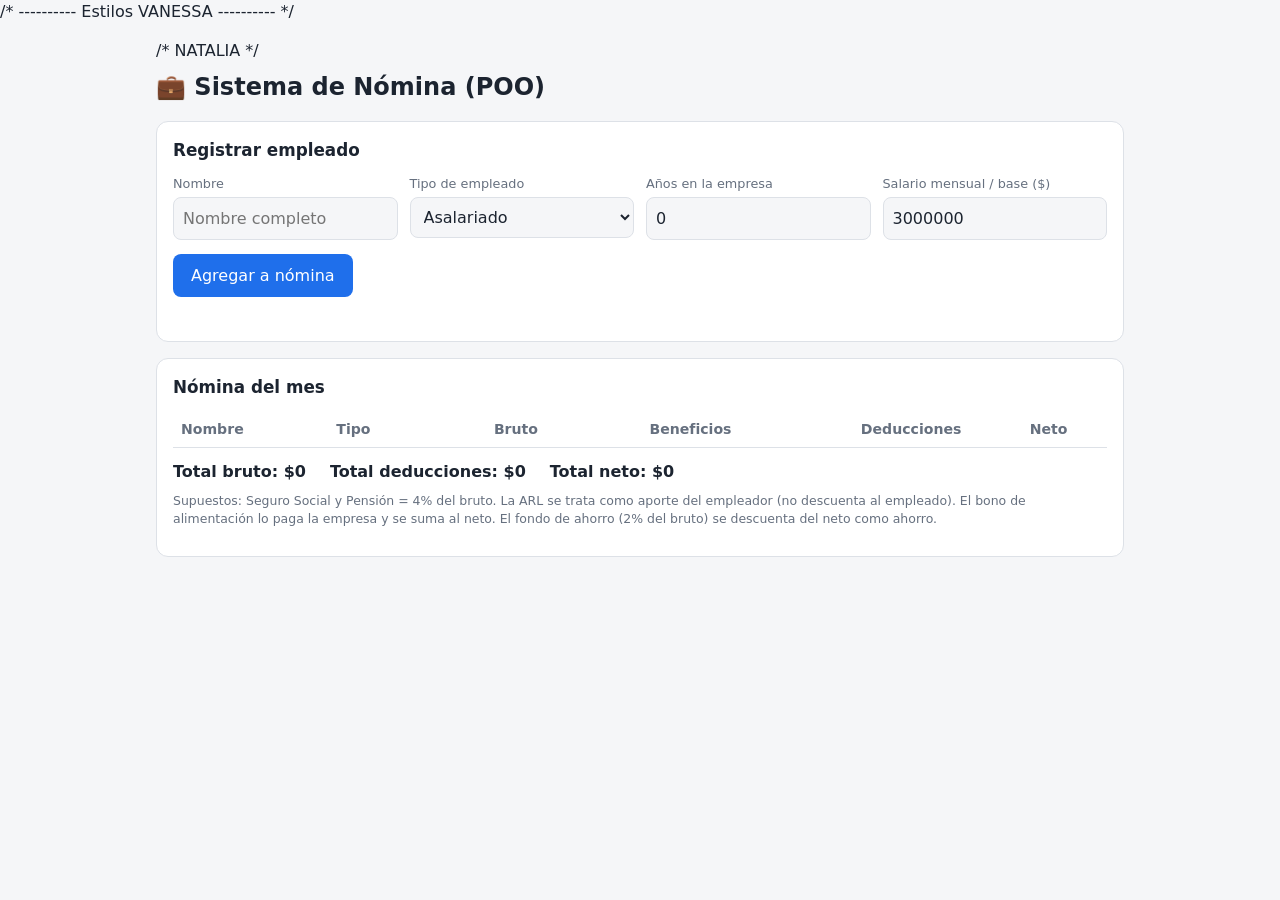
==== commit 662c0bc3: "Anexo las subclases de empleados" ====
--- a/Sistema de Nómina (POO).html
+++ b/Sistema de Nómina (POO).html
@@ -340,78 +340,85 @@
 
 
     /*SANTIAGO*/
-
-    /* ---------- Subclases ---------- */
-    class Asalariado extends Empleado {
-      constructor(n, a, salario) {
-        super(n, a);
-        if (isNaN(salario) || salario <= 0) throw new Error('El salario debe ser mayor a 0.');
-        this.salario = salario;
-      }
-      get tipo() { return 'Asalariado'; }
-      calcularBonos() { return this.anios > 5 ? this.salario * 0.10 : 0; }
-      calcularSalarioBruto() { return this.salario + this.calcularBonos(); }
-      calcularBeneficios() { return Empleado.BONO_ALIMENTACION; }
-      lineasExtra() { return this.calcularBonos() ? [['  incluye bono antigüedad (10%)', this.calcularBonos()]] : []; }
-    }
-
-    class PorHoras extends Empleado {
-      constructor(n, a, tarifa, horas, fondo) {
-        super(n, a);
-        if (isNaN(horas) || horas < 0) throw new Error('Las horas trabajadas no pueden ser negativas.');
-        if (isNaN(tarifa) || tarifa <= 0) throw new Error('La tarifa debe ser mayor a 0.');
-        this.tarifa = tarifa; this.horas = horas; this.fondo = !!fondo;
-      }
-      get tipo() { return 'Por horas'; }
-      get horasExtra() { return Math.max(0, this.horas - 40); }
-      calcularSalarioBruto() {
-        return Math.min(this.horas, 40) * this.tarifa + this.horasExtra * this.tarifa * 1.5;
-      }
-      calcularAhorro() {
-        return (this.anios > 1 && this.fondo) ? this.calcularSalarioBruto() * 0.02 : 0;
-      }
-      lineasExtra() { return this.horasExtra ? [[`  incluye ${this.horasExtra} h extra (x1.5)`, this.horasExtra * this.tarifa * 1.5]] : []; }
-    }
-
-    class PorComision extends Empleado {
-      constructor(n, a, base, ventas, pct) {
-        super(n, a);
-        if (isNaN(base) || base <= 0) throw new Error('El salario base debe ser mayor a 0.');
-        if (isNaN(ventas) || ventas < 0) throw new Error('Las ventas no pueden ser menores a $0.');
-        if (isNaN(pct) || pct < 0) throw new Error('El porcentaje de comisión no es válido.');
-        this.base = base; this.ventas = ventas; this.pct = pct;
-      }
-      get tipo() { return 'Comisión'; }
-      get comision() { return this.ventas * this.pct / 100; }
-      calcularBonos() { return this.ventas > 20000000 ? this.ventas * 0.03 : 0; }
-      calcularSalarioBruto() { return this.base + this.comision + this.calcularBonos(); }
-      calcularBeneficios() { return Empleado.BONO_ALIMENTACION; }
-      lineasExtra() {
-        const l = [['  incluye comisión', this.comision]];
-        if (this.calcularBonos()) l.push(['  incluye bono ventas (3%)', this.calcularBonos()]);
-        return l;
-      }
-    }
-
-    class Temporal extends Empleado {
-      constructor(n, a, salario, fin) {
-        super(n, a);
-        if (isNaN(salario) || salario <= 0) throw new Error('El salario debe ser mayor a 0.');
-        if (!fin) throw new Error('Indique la fecha de fin de contrato.');
-        this.salario = salario; this.fin = fin;
-      }
-      get tipo() { return 'Temporal'; }
-      calcularSalarioBruto() { return this.salario; }
-      lineasExtra() { return [[`  contrato hasta ${this.fin}`, 0]]; }
-    }
-
-    /* ---------- Gestor ---------- */
-    class Nomina {
-      constructor() { this.empleados = []; }
-      agregar(e) { e.calcularSalarioNeto(); this.empleados.push(e); }   // valida neto
-      eliminar(i) { this.empleados.splice(i, 1); }
-      total(fn) { return this.empleados.reduce((s, e) => s + fn(e), 0); }
-    }
+// ==========================================
+// SUBCLASES DE EMPLEADOS
+// ==========================================
+
+class Asalariado extends Empleado {
+    constructor(nombre, id, salarioSemanal) {
+        super(nombre, id);
+        this.salarioSemanal = salarioSemanal;
+    }
+
+    calcularPago() {
+        return this.salarioSemanal;
+    }
+}
+
+class PorHoras extends Empleado {
+    constructor(nombre, id, horasTrabajadas, tarifaHora) {
+        super(nombre, id);
+        this.horasTrabajadas = horasTrabajadas;
+        this.tarifaHora = tarifaHora;
+    }
+
+    calcularPago() {
+        if (this.horasTrabajadas <= 40) {
+            return this.horasTrabajadas * this.tarifaHora;
+        } else {
+            let horasNormales = 40;
+            let horasExtra = this.horasTrabajadas - 40;
+            return (horasNormales * this.tarifaHora) + (horasExtra * this.tarifaHora * 1.5);
+        }
+    }
+}
+
+class PorComision extends Empleado {
+    constructor(nombre, id, ventasBrutas, tarifaComision) {
+        super(nombre, id);
+        this.ventasBrutas = ventasBrutas;
+        this.tarifaComision = tarifaComision;
+    }
+
+    calcularPago() {
+        return this.ventasBrutas * (this.tarifaComision / 100);
+    }
+}
+
+class Temporal extends Empleado {
+    constructor(nombre, id, pagoFijoContrato) {
+        super(nombre, id);
+        this.pagoFijoContrato = pagoFijoContrato;
+    }
+
+    calcularPago() {
+        return this.pagoFijoContrato;
+    }
+}
+
+// ==========================================
+// CLASE GESTORA DE NÓMINA
+// ==========================================
+
+class Nomina {
+    constructor() {
+        this.empleados = [];
+    }
+
+    agregarEmpleado(empleado) {
+        this.empleados.push(empleado);
+    }
+
+    calcularTotalNomina() {
+        return this.empleados.reduce((total, emp) => total + emp.calcularPago(), 0);
+    }
+
+    obtenerDetalles() {
+        return this.empleados.map(emp => {
+            return `${emp.nombre} (ID: ${emp.id}) - Pago: $${emp.calcularPago().toFixed(2)}`;
+        });
+    }
+}
 
     /*SANTIAGO*/
 
@@ -473,4 +480,4 @@
   </script>
 </body>
 
-</html>+</html> 
